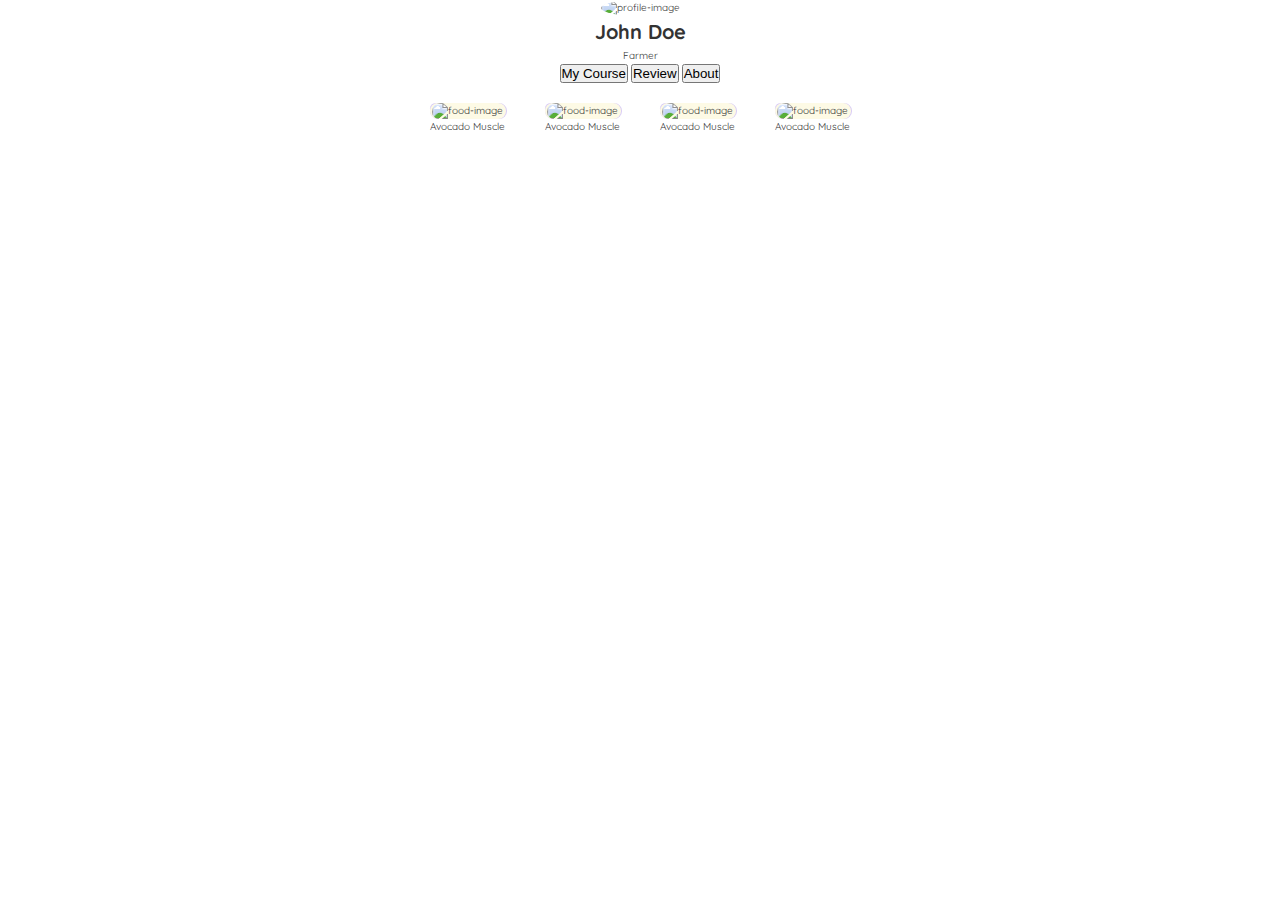
==== Instructor Profile/index.html @ cd8d7d81 "initial commit" ====
<!DOCTYPE html>
<html lang="en">
  <head>
    <meta charset="UTF-8" />
    <meta http-equiv="X-UA-Compatible" content="IE=edge" />
    <meta name="viewport" content="width=device-width, initial-scale=1.0" />
    <title>Foodyard</title>

    <link rel="preconnect" href="https://fonts.googleapis.com" />
    <link rel="preconnect" href="https://fonts.gstatic.com" crossorigin />
    <link
      href="https://fonts.googleapis.com/css2?family=Quicksand:wght@300;400;500;700&display=swap"
      rel="stylesheet"
    />
    <link rel="stylesheet" href="style.css" />
  </head>
  <body>
    <header></header>
    <main>
      <div class="container">
        <div class="profile">
          <div class="profile-image">
            <img
              src="https://www.w3schools.com/howto/img_avatar.png"
              alt="profile-image"
            />
          </div>
          <div class="profile-info">
            <h1>John Doe</h1>
            <p>Farmer</p>
          </div>
        </div>
        <div class="operations">
          <div class="operations__tab-container">
            <button>My Course</button>
            <button>Review</button>
            <button>About</button>
          </div>
        </div>
        <div class="content-container">
          <div class="card-content">
            <div class="card-content__image">
              <img
                src="https://images.unsplash.com/photo-1546069901-ba9599a7e63c?crop=entropy&cs=tinysrgb&fm=jpg&ixlib=rb-1.2.1&q=80&raw_url=true&ixid=MnwxMjA3fDB8MHxwaG90by1wYWdlfHx8fGVufDB8fHx8&auto=format&fit=crop&w=880"
                alt="food-image"
              />
            </div>
            <div class="card-content__info">
              <p class="food-name">Avocado Muscle</p>
              <div class="star-container"></div>
            </div>
          </div>
          <div class="card-content">
            <div class="card-content__image">
              <img
                src="https://images.unsplash.com/photo-1546069901-ba9599a7e63c?crop=entropy&cs=tinysrgb&fm=jpg&ixlib=rb-1.2.1&q=80&raw_url=true&ixid=MnwxMjA3fDB8MHxwaG90by1wYWdlfHx8fGVufDB8fHx8&auto=format&fit=crop&w=880"
                alt="food-image"
              />
            </div>
            <div class="card-content__info">
              <p class="food-name">Avocado Muscle</p>
              <div class="star-container"></div>
            </div>
          </div>
          <div class="card-content">
            <div class="card-content__image">
              <img
                src="https://images.unsplash.com/photo-1546069901-ba9599a7e63c?crop=entropy&cs=tinysrgb&fm=jpg&ixlib=rb-1.2.1&q=80&raw_url=true&ixid=MnwxMjA3fDB8MHxwaG90by1wYWdlfHx8fGVufDB8fHx8&auto=format&fit=crop&w=880"
                alt="food-image"
              />
            </div>
            <div class="card-content__info">
              <p class="food-name">Avocado Muscle</p>
              <div class="star-container"></div>
            </div>
          </div>
          <div class="card-content">
            <div class="card-content__image">
              <img
                src="https://images.unsplash.com/photo-1546069901-ba9599a7e63c?crop=entropy&cs=tinysrgb&fm=jpg&ixlib=rb-1.2.1&q=80&raw_url=true&ixid=MnwxMjA3fDB8MHxwaG90by1wYWdlfHx8fGVufDB8fHx8&auto=format&fit=crop&w=880"
                alt="food-image"
              />
            </div>
            <div class="card-content__info">
              <p class="food-name">Avocado Muscle</p>
              <div class="star-container"></div>
            </div>
          </div>
        </div>
      </div>
    </main>
    <footer></footer>
  </body>
</html>
---- Instructor Profile/style.css ----
* {
  padding: 0;
  margin: 0;
  box-sizing: border-box;
}

html {
  font-size: 62.5%;
  overflow-x: hidden;
}

body {
  font-family: 'Quicksand', sans-serif;
  line-height: 1.6;
  color: #333;
}

.operations {
  display: flex;
  justify-content: space-between;
  align-items: center;
  margin-bottom: 20px;
  flex-direction: column;
}

.container {
  width: 100%;
  height: 100%;
  display: flex;
  flex-direction: column;
  justify-content: center;
  align-items: center;
}

.profile {
  width: 100%;
  height: 100%;
  display: flex;
  flex-direction: column;
  justify-content: center;
  align-items: center;
  text-align: center;
}

.profile-image {
  width: 150px;
}

.profile-image img {
  width: 100%;
  height: 100%;
  border-radius: 50%;
}

.content-container {
  display: grid;
  grid-template-columns: repeat(4, 1fr);
  gap: 4rem;
}

.card-content {
  display: flex;
  flex-direction: column;
  justify-content: center;
  align-items: center;
  text-align: center;
}

.card-content__image {
  width: 100%;
  height: 100%;
  object-fit: cover;
  position: relative;
}

.card-content__image::before {
  z-index: -2;
  content: '';
  position: absolute;
  top: 0;
  left: 0;
  width: 102%;
  height: 102%;
  background-color: #d8cbf6;
  border-radius: 40px 60px 60px 60px;
}

.card-content__image::after {
  z-index: -1;
  content: '';
  position: absolute;
  top: 0;
  left: 0;
  width: 101%;
  height: 101%;
  background-color: #fdfae5;
  border-radius: 65px 65px 65px 65px;
}

.card-content__image img {
  width: 180px;
  height: 180px;
  object-fit: cover;
  border-radius: 80px 65px 65px 65px;
}
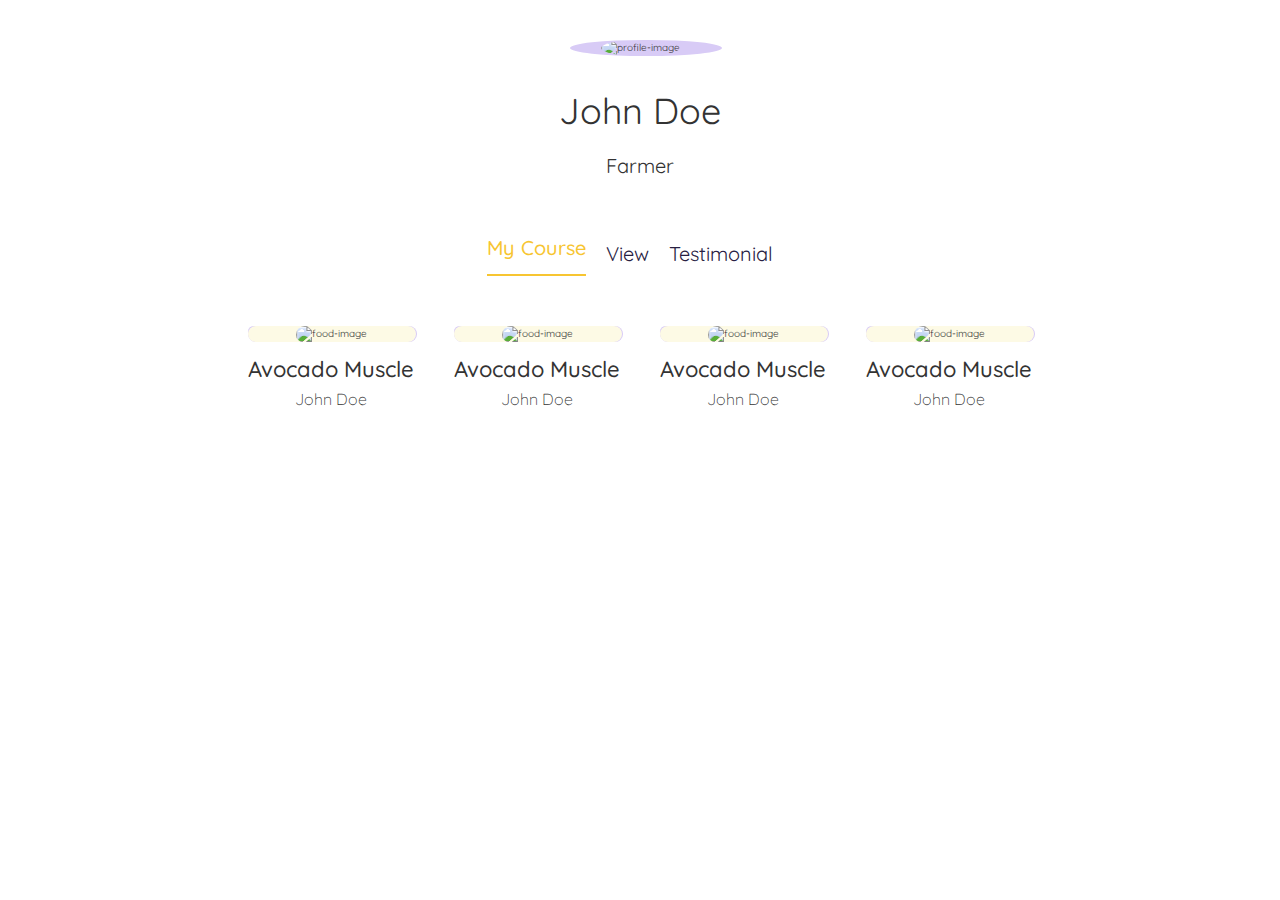
==== commit 2883e6d3: "Adding style to component Instructor Profile" ====
--- a/Instructor Profile/index.html
+++ b/Instructor Profile/index.html
@@ -21,7 +21,7 @@
         <div class="profile">
           <div class="profile-image">
             <img
-              src="https://www.w3schools.com/howto/img_avatar.png"
+              src="https://images.unsplash.com/photo-1633332755192-727a05c4013d?ixlib=rb-1.2.1&raw_url=true&q=80&fm=jpg&crop=entropy&cs=tinysrgb&ixid=MnwxMjA3fDB8MHxwaG90by1wYWdlfHx8fGVufDB8fHx8&auto=format&fit=crop&w=880"
               alt="profile-image"
             />
           </div>
@@ -31,58 +31,66 @@
           </div>
         </div>
         <div class="operations">
-          <div class="operations__tab-container">
-            <button>My Course</button>
-            <button>Review</button>
-            <button>About</button>
+          <div class="operations__item operations__item--active">
+            <a href="#" class="">My Course</a>
+          </div>
+          <div class="operations__item">
+            <a href="#" class="">View</a>
+          </div>
+          <div class="operations__item">
+            <a href="#" class="">Testimonial</a>
           </div>
         </div>
         <div class="content-container">
           <div class="card-content">
             <div class="card-content__image">
               <img
-                src="https://images.unsplash.com/photo-1546069901-ba9599a7e63c?crop=entropy&cs=tinysrgb&fm=jpg&ixlib=rb-1.2.1&q=80&raw_url=true&ixid=MnwxMjA3fDB8MHxwaG90by1wYWdlfHx8fGVufDB8fHx8&auto=format&fit=crop&w=880"
+                src="https://images.unsplash.com/photo-1459156212016-c812468e2115?crop=entropy&cs=tinysrgb&fm=jpg&ixlib=rb-1.2.1&q=80&raw_url=true&ixid=MnwxMjA3fDB8MHxwaG90by1wYWdlfHx8fGVufDB8fHx8&auto=format&fit=crop&w=705"
                 alt="food-image"
               />
             </div>
             <div class="card-content__info">
               <p class="food-name">Avocado Muscle</p>
+              <p class="food-author">John Doe</p>
               <div class="star-container"></div>
             </div>
           </div>
           <div class="card-content">
             <div class="card-content__image">
               <img
-                src="https://images.unsplash.com/photo-1546069901-ba9599a7e63c?crop=entropy&cs=tinysrgb&fm=jpg&ixlib=rb-1.2.1&q=80&raw_url=true&ixid=MnwxMjA3fDB8MHxwaG90by1wYWdlfHx8fGVufDB8fHx8&auto=format&fit=crop&w=880"
+                src="https://images.unsplash.com/photo-1463320898484-cdee8141c787?crop=entropy&cs=tinysrgb&fm=jpg&ixlib=rb-1.2.1&q=80&raw_url=true&ixid=MnwxMjA3fDB8MHxwaG90by1wYWdlfHx8fGVufDB8fHx8&auto=format&fit=crop&w=1470"
                 alt="food-image"
               />
             </div>
             <div class="card-content__info">
               <p class="food-name">Avocado Muscle</p>
+              <p class="food-author">John Doe</p>
               <div class="star-container"></div>
             </div>
           </div>
           <div class="card-content">
             <div class="card-content__image">
               <img
-                src="https://images.unsplash.com/photo-1546069901-ba9599a7e63c?crop=entropy&cs=tinysrgb&fm=jpg&ixlib=rb-1.2.1&q=80&raw_url=true&ixid=MnwxMjA3fDB8MHxwaG90by1wYWdlfHx8fGVufDB8fHx8&auto=format&fit=crop&w=880"
+                src="https://images.unsplash.com/photo-1485955900006-10f4d324d411?crop=entropy&cs=tinysrgb&fm=jpg&ixlib=rb-1.2.1&q=80&raw_url=true&ixid=MnwxMjA3fDB8MHxwaG90by1wYWdlfHx8fGVufDB8fHx8&auto=format&fit=crop&w=1472"
                 alt="food-image"
               />
             </div>
             <div class="card-content__info">
               <p class="food-name">Avocado Muscle</p>
+              <p class="food-author">John Doe</p>
               <div class="star-container"></div>
             </div>
           </div>
           <div class="card-content">
             <div class="card-content__image">
               <img
-                src="https://images.unsplash.com/photo-1546069901-ba9599a7e63c?crop=entropy&cs=tinysrgb&fm=jpg&ixlib=rb-1.2.1&q=80&raw_url=true&ixid=MnwxMjA3fDB8MHxwaG90by1wYWdlfHx8fGVufDB8fHx8&auto=format&fit=crop&w=880"
+                src="https://images.unsplash.com/photo-1604759280982-6f84e05a27bc?ixlib=rb-1.2.1&raw_url=true&q=80&fm=jpg&crop=entropy&cs=tinysrgb&ixid=MnwxMjA3fDB8MHxwaG90by1wYWdlfHx8fGVufDB8fHx8&auto=format&fit=crop&w=752"
                 alt="food-image"
               />
             </div>
             <div class="card-content__info">
               <p class="food-name">Avocado Muscle</p>
+              <p class="food-author">John Doe</p>
               <div class="star-container"></div>
             </div>
           </div>
--- a/Instructor Profile/style.css
+++ b/Instructor Profile/style.css
@@ -15,12 +15,51 @@
   color: #333;
 }
 
+header {
+  margin-bottom: 4rem;
+}
+
 .operations {
   display: flex;
   justify-content: space-between;
+  flex-direction: row;
   align-items: center;
-  margin-bottom: 20px;
-  flex-direction: column;
+  margin-bottom: 50px;
+}
+
+.operations__item {
+  display: flex;
+  justify-content: center;
+  align-items: center;
+  margin-right: 2rem;
+  cursor: pointer;
+  font-size: 2rem;
+  font-weight: 400;
+  text-align: center;
+}
+
+.operations__item a {
+  text-decoration: none;
+  color: #272042;
+}
+
+.operations__item--active a {
+  color: #f7c531;
+  font-weight: 500;
+  position: relative;
+}
+
+.operations__item--active a::after {
+  content: '';
+  display: block;
+  width: 100%;
+  height: 2px;
+  background-color: #f7c531;
+  margin-top: 10px;
+}
+
+.operations__item a:hover {
+  color: #f7c531;
 }
 
 .container {
@@ -44,6 +83,37 @@
 
 .profile-image {
   width: 150px;
+  position: relative;
+}
+
+.profile-image::before {
+  z-index: -1;
+  content: '';
+  position: absolute;
+  top: 0;
+  left: 5px;
+  width: 101%;
+  height: 101%;
+  background-color: #d8cbf6;
+  border-radius: 50%;
+}
+
+.profile-info {
+  margin-top: 2.6rem;
+  margin-bottom: 5rem;
+  display: grid;
+  grid-template-columns: repeat(1, 1fr);
+  gap: 1rem;
+}
+
+.profile-info h1 {
+  font-size: 3.6rem;
+  font-weight: 400;
+  margin-bottom: 0;
+}
+
+.profile-info p {
+  font-size: 2rem;
 }
 
 .profile-image img {
@@ -103,3 +173,22 @@
   object-fit: cover;
   border-radius: 80px 65px 65px 65px;
 }
+
+.card-content__info {
+  display: flex;
+  flex-direction: column;
+  justify-content: center;
+  align-items: center;
+  text-align: center;
+  margin-top: 1rem;
+}
+
+.food-name {
+  font-size: 2.2rem;
+  font-weight: 500;
+}
+
+.food-author {
+  font-size: 1.6rem;
+  font-weight: 300;
+}
